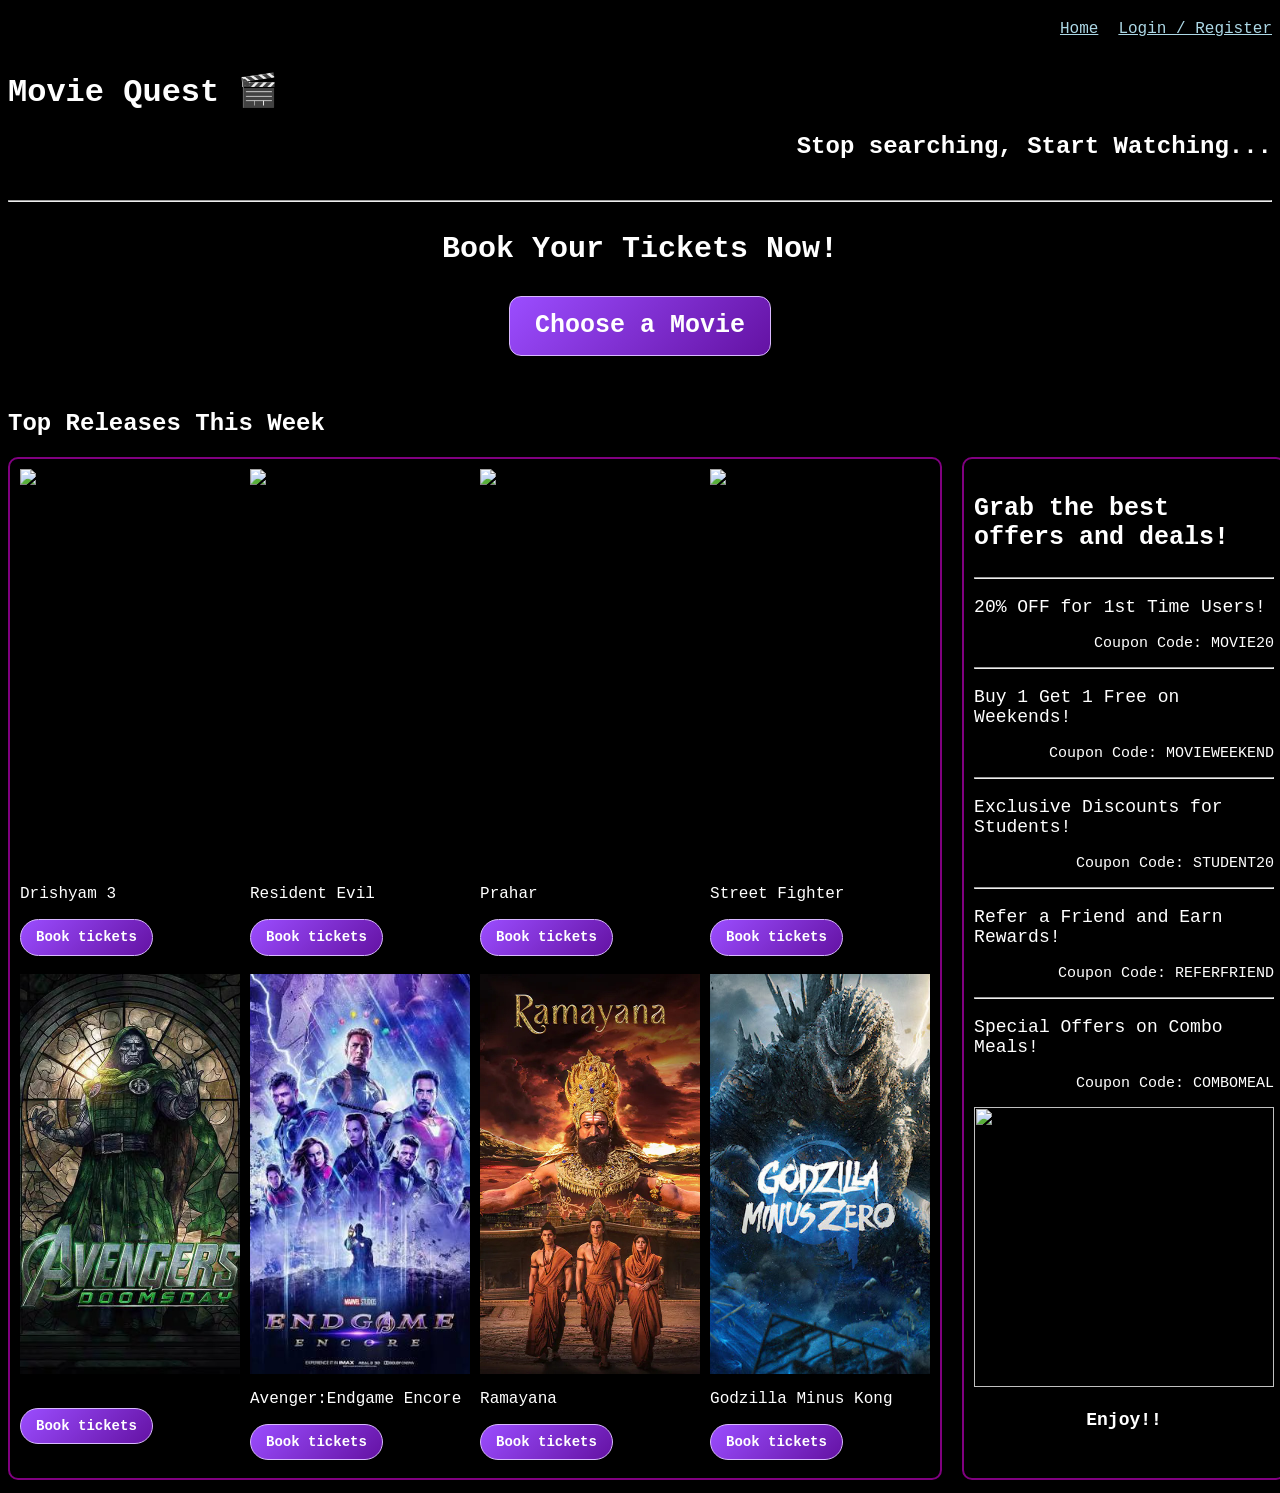
==== home.html @ e4b7c58d "Refactor code structure and remove redundant code blocks for improved readability and maintainabilit" ====
<!DOCTYPE html>
<html lang="en">
    <head>
        <title>Movie Quest</title>
        <style>
            body{
                background-color:black;
                font-family:'Space Mono', monospace;
            }
            h1{
                color:white;
                text-align:left;
            }
            h2.ltheading{
                color:white;
                text-align:right;
                margin-bottom:40px;
            }
            h2.rtheading{
                color:white;
                text-align:left;
            }
            p.b1{
                color:white;
                text-align:center;
                font-size:30px;
            }
            .site-nav{
                display:flex;
                justify-content:flex-end;
                gap:20px;
                padding:12px 0;
            }
            .site-nav a{
                color:lightblue;
            }
            div.content-row{
                display:flex;
                gap:20px;
                margin-top:20px;
            }
            div.gallery{
                flex:0 0 72%;
                border:2px solid purple;
                border-radius:10px;
                padding:10px;
                display:grid;
                justify-content:space-between;
                grid-template-columns: repeat(4, minmax(0, 1fr));
                gap:10px;
            }
            div.imgg img{
                flex:1;
                min-width: 0;
                display:block;
                width:100%;
                height:400px;
                object-fit:cover;
            }
            p.cap{
                color:white;
            }
            div.right-box{
                flex:1;
                border:2px solid purple;
                border-radius:10px;
                padding:10px;
                color:white;
            }
            h3.he1{
                font-size:25px;
            }
            p.p2{
                font-size:18px;
            }
            p.p3{
                text-align:right;
                font-size:15px;
            }
            .book_button,
            .movie-book-button{
                display:inline-flex;
                align-items:center;
                justify-content:center;
                padding:10px 20px;
                border:1px solid #d9b8ff;
                border-radius:10px;
                background:linear-gradient(135deg, #9b4dff, #6412a3);
                color:white;
                font-family:'Space Mono', monospace;
                font-size:16px;
                font-weight:bold;
                line-height:1.2;
                text-decoration:none;
                cursor:pointer;
                transition:transform 0.18s ease, box-shadow 0.18s ease;
            }
            .book_button{
                padding:14px 25px;
                border-radius:12px;
                font-size:25px;
            }
            .movie-book-button{
                margin:0 0 8px;
                padding:9px 15px;
                border-radius:999px;
                font-size:14px;
            }
            .book_button:hover,
            .movie-book-button:hover{
                transform:translateY(-2px);
                box-shadow:0 6px 16px rgba(155, 77, 255, 0.45);
            }
            .book_button:focus-visible,
            .movie-book-button:focus-visible{
                outline:3px solid lightblue;
                outline-offset:3px;
            }
        </style>
    </head>
    <body>
        <script>
            alert("Welcome to Movie Quest! New Users get 20% OFF on their first booking. Use Coupon Code: MOVIE20");
        </script>
        <nav class="site-nav">
            <a href="home.html">Home</a>
            <a href="login1.html">Login / Register</a>
        </nav>
        <h1>Movie Quest &#127916</h1>
            <h2 class="ltheading">Stop searching, Start Watching...</h2>
            <hr>
        <div >
            <p class="b1"><strong>Book Your Tickets Now!</strong></p>
            <p style="text-align:center;"><a class="book_button" href="#movies">Choose a Movie</a></p>
        </div>
        <br>
            <h2 class="rtheading" id="movies">Top Releases This Week</h2>
        <div class="content-row">
            <div class="gallery">
                <div class="imgg">
                    <img src="https://assets-in.bmscdn.com/iedb/movies/images/mobile/thumbnail/xlarge/drishyam-the-conclusion-et00477911-1793796057.jpg" alt="Drishyam 3" height="550px" width="300px">
                    <p class="cap">Drishyam 3</p>
                    <a class="movie-book-button" href="seat.html?movie=Drishyam%203">Book tickets</a>
                </div>
                <div class="imgg">
                    <img src="https://m.media-amazon.com/images/M/MV5BOGZjZWI1NTItOGUwZC00YWZkLWIxZWEtNzE2ZTIxODdjNmZmXkEyXkFqcGc@._V1_.jpg"  alt="Resident Evil" height="550px" width="300px">
                    <p class="cap">Resident Evil</p>
                    <a class="movie-book-button" href="seat.html?movie=Resident%20Evil">Book tickets</a>
                </div>
                <div class="imgg">
                    <img src="https://cdn.district.in/movies-assets/images/cinema/prahaar-2a5c7f90-cd0d-11f1-ba20-f5e917c74b6c.jpg" alt="Prahar" height="550px" width="300px">
                    <p class="cap">Prahar</p>
                    <a class="movie-book-button" href="seat.html?movie=Prahar">Book tickets</a>
                </div>
                <div class="imgg">
                    <img src="https://encrypted-tbn0.gstatic.com/images?q=tbn:ANd9GcQwVEp-6lIqBrjhu79ZMDcza1Py_k2Z4IrqXfPVleaCbgkspsz5TF3MUHNl&s=10" alt="Street Fighter" height="550px" width="300px">
                    <p class="cap">Street Fighter</p>
                    <a class="movie-book-button" href="seat.html?movie=Street%20Fighter">Book tickets</a>
                </div>
                 <div class="imgg">
                    <img src="avenger  doomsday.jpg" alt="Avenger:Doomsday" height="550px" width="300px"
                    <p class="cap">Avenger:Doomsday</p>
                    <a class="movie-book-button" href="seat.html?movie=Avenger%3ADoomsday">Book tickets</a>
                </div>
                <div class="imgg">
                    <img src="images.jpg"  alt="Avenger:Endgame Encore" height="550px" width="300px">
                    <p class="cap">Avenger:Endgame Encore</p>
                    <a class="movie-book-button" href="seat.html?movie=Avenger%3AEndgame%20Encore">Book tickets</a>
                </div>
                <div class="imgg">
                    <img src="Ramayana.jpg" alt="Ramayana" height="550px" width="300px">
                    <p class="cap">Ramayana</p>
                    <a class="movie-book-button" href="seat.html?movie=Ramayana">Book tickets</a>
                </div>
                <div class="imgg">
                    <img src="Godzilla Minus Zero.jpg" alt="Godzilla Minus Kong" height="550px" width="300px">
                    <p class="cap">Godzilla Minus Kong</p>
                    <a class="movie-book-button" href="seat.html?movie=Godzilla%20Minus%20Kong">Book tickets</a>
                </div>
            </div>
            <div class="right-box">
                <h3 class="he1">Grab the best offers and deals!</h3>
                <hr>
                <p class="p2">20% OFF for 1st Time Users!</p>
                <p class="p3">Coupon Code: MOVIE20</p>
                <hr>
                <p class="p2">Buy 1 Get 1 Free on Weekends!</p>
                <p class="p3">Coupon Code: MOVIEWEEKEND</p>
                <hr>
                <p class="p2">Exclusive Discounts for Students!</p>
                <p class="p3">Coupon Code: STUDENT20</p>
                <hr>
                <p class="p2">Refer a Friend and Earn Rewards!</p>
                <p class="p3">Coupon Code: REFERFRIEND</p>
                <hr>
                <p class="p2">Special Offers on Combo Meals!</p>
                <p class="p3">Coupon Code: COMBOMEAL</p>
                <img src="https://cdn.drawception.com/drawings/720229/ZYVmLLDPmR.png" height="280px" width="300px" align="bottom">
                <strong><p class="p2" style="text-align:center;">Enjoy!!</p></strong>
            </div>
        </div>
    </body>
</html>
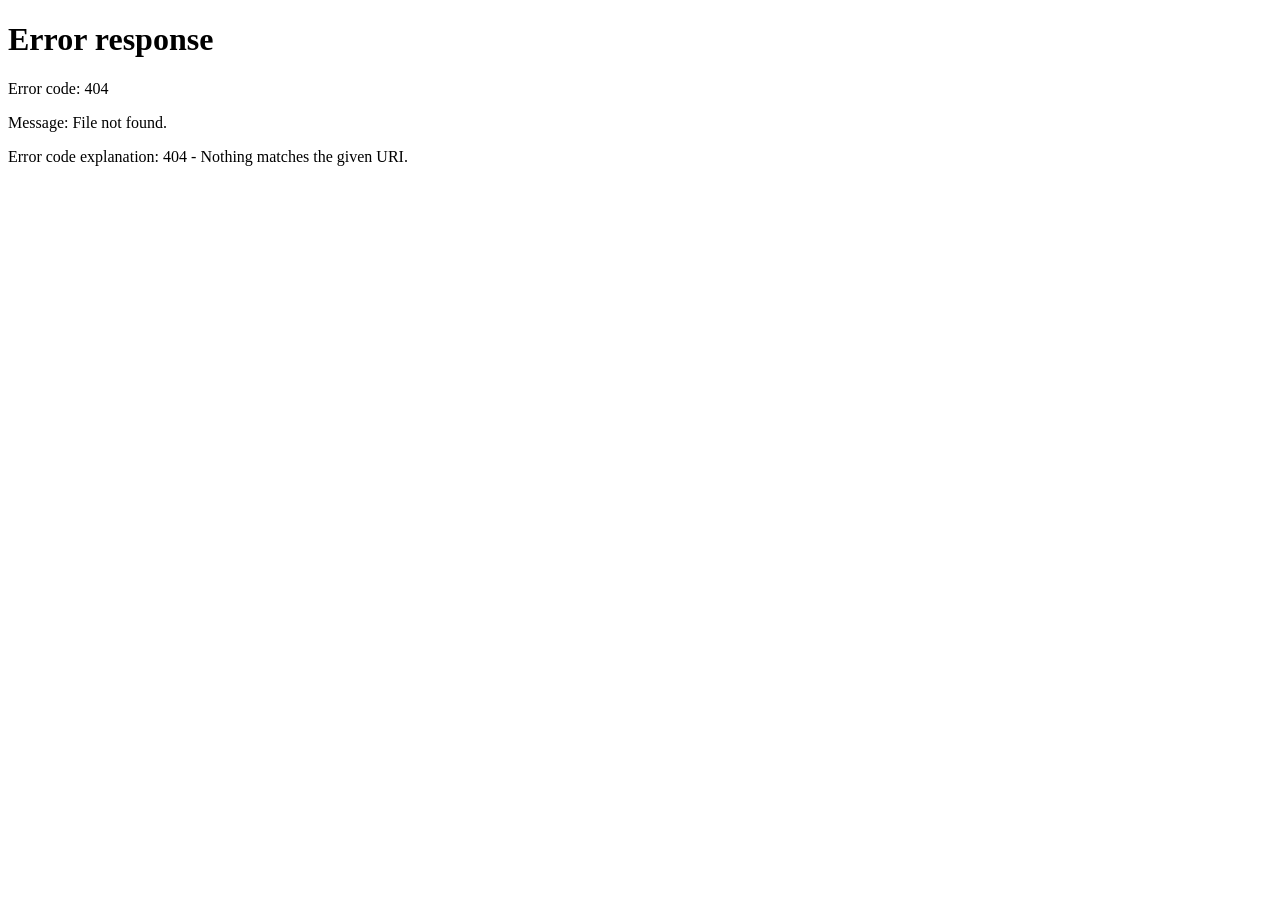
==== commit 5ca3b99e: "Refactor login functionality: consolidate login and registration into index.html, remove redundant l" ====
--- a/home.html
+++ b/home.html
@@ -1,203 +1,12 @@
 <!DOCTYPE html>
 <html lang="en">
-    <head>
-        <title>Movie Quest</title>
-        <style>
-            body{
-                background-color:black;
-                font-family:'Space Mono', monospace;
-            }
-            h1{
-                color:white;
-                text-align:left;
-            }
-            h2.ltheading{
-                color:white;
-                text-align:right;
-                margin-bottom:40px;
-            }
-            h2.rtheading{
-                color:white;
-                text-align:left;
-            }
-            p.b1{
-                color:white;
-                text-align:center;
-                font-size:30px;
-            }
-            .site-nav{
-                display:flex;
-                justify-content:flex-end;
-                gap:20px;
-                padding:12px 0;
-            }
-            .site-nav a{
-                color:lightblue;
-            }
-            div.content-row{
-                display:flex;
-                gap:20px;
-                margin-top:20px;
-            }
-            div.gallery{
-                flex:0 0 72%;
-                border:2px solid purple;
-                border-radius:10px;
-                padding:10px;
-                display:grid;
-                justify-content:space-between;
-                grid-template-columns: repeat(4, minmax(0, 1fr));
-                gap:10px;
-            }
-            div.imgg img{
-                flex:1;
-                min-width: 0;
-                display:block;
-                width:100%;
-                height:400px;
-                object-fit:cover;
-            }
-            p.cap{
-                color:white;
-            }
-            div.right-box{
-                flex:1;
-                border:2px solid purple;
-                border-radius:10px;
-                padding:10px;
-                color:white;
-            }
-            h3.he1{
-                font-size:25px;
-            }
-            p.p2{
-                font-size:18px;
-            }
-            p.p3{
-                text-align:right;
-                font-size:15px;
-            }
-            .book_button,
-            .movie-book-button{
-                display:inline-flex;
-                align-items:center;
-                justify-content:center;
-                padding:10px 20px;
-                border:1px solid #d9b8ff;
-                border-radius:10px;
-                background:linear-gradient(135deg, #9b4dff, #6412a3);
-                color:white;
-                font-family:'Space Mono', monospace;
-                font-size:16px;
-                font-weight:bold;
-                line-height:1.2;
-                text-decoration:none;
-                cursor:pointer;
-                transition:transform 0.18s ease, box-shadow 0.18s ease;
-            }
-            .book_button{
-                padding:14px 25px;
-                border-radius:12px;
-                font-size:25px;
-            }
-            .movie-book-button{
-                margin:0 0 8px;
-                padding:9px 15px;
-                border-radius:999px;
-                font-size:14px;
-            }
-            .book_button:hover,
-            .movie-book-button:hover{
-                transform:translateY(-2px);
-                box-shadow:0 6px 16px rgba(155, 77, 255, 0.45);
-            }
-            .book_button:focus-visible,
-            .movie-book-button:focus-visible{
-                outline:3px solid lightblue;
-                outline-offset:3px;
-            }
-        </style>
-    </head>
-    <body>
-        <script>
-            alert("Welcome to Movie Quest! New Users get 20% OFF on their first booking. Use Coupon Code: MOVIE20");
-        </script>
-        <nav class="site-nav">
-            <a href="home.html">Home</a>
-            <a href="login1.html">Login / Register</a>
-        </nav>
-        <h1>Movie Quest &#127916</h1>
-            <h2 class="ltheading">Stop searching, Start Watching...</h2>
-            <hr>
-        <div >
-            <p class="b1"><strong>Book Your Tickets Now!</strong></p>
-            <p style="text-align:center;"><a class="book_button" href="#movies">Choose a Movie</a></p>
-        </div>
-        <br>
-            <h2 class="rtheading" id="movies">Top Releases This Week</h2>
-        <div class="content-row">
-            <div class="gallery">
-                <div class="imgg">
-                    <img src="https://assets-in.bmscdn.com/iedb/movies/images/mobile/thumbnail/xlarge/drishyam-the-conclusion-et00477911-1793796057.jpg" alt="Drishyam 3" height="550px" width="300px">
-                    <p class="cap">Drishyam 3</p>
-                    <a class="movie-book-button" href="seat.html?movie=Drishyam%203">Book tickets</a>
-                </div>
-                <div class="imgg">
-                    <img src="https://m.media-amazon.com/images/M/MV5BOGZjZWI1NTItOGUwZC00YWZkLWIxZWEtNzE2ZTIxODdjNmZmXkEyXkFqcGc@._V1_.jpg"  alt="Resident Evil" height="550px" width="300px">
-                    <p class="cap">Resident Evil</p>
-                    <a class="movie-book-button" href="seat.html?movie=Resident%20Evil">Book tickets</a>
-                </div>
-                <div class="imgg">
-                    <img src="https://cdn.district.in/movies-assets/images/cinema/prahaar-2a5c7f90-cd0d-11f1-ba20-f5e917c74b6c.jpg" alt="Prahar" height="550px" width="300px">
-                    <p class="cap">Prahar</p>
-                    <a class="movie-book-button" href="seat.html?movie=Prahar">Book tickets</a>
-                </div>
-                <div class="imgg">
-                    <img src="https://encrypted-tbn0.gstatic.com/images?q=tbn:ANd9GcQwVEp-6lIqBrjhu79ZMDcza1Py_k2Z4IrqXfPVleaCbgkspsz5TF3MUHNl&s=10" alt="Street Fighter" height="550px" width="300px">
-                    <p class="cap">Street Fighter</p>
-                    <a class="movie-book-button" href="seat.html?movie=Street%20Fighter">Book tickets</a>
-                </div>
-                 <div class="imgg">
-                    <img src="avenger  doomsday.jpg" alt="Avenger:Doomsday" height="550px" width="300px"
-                    <p class="cap">Avenger:Doomsday</p>
-                    <a class="movie-book-button" href="seat.html?movie=Avenger%3ADoomsday">Book tickets</a>
-                </div>
-                <div class="imgg">
-                    <img src="images.jpg"  alt="Avenger:Endgame Encore" height="550px" width="300px">
-                    <p class="cap">Avenger:Endgame Encore</p>
-                    <a class="movie-book-button" href="seat.html?movie=Avenger%3AEndgame%20Encore">Book tickets</a>
-                </div>
-                <div class="imgg">
-                    <img src="Ramayana.jpg" alt="Ramayana" height="550px" width="300px">
-                    <p class="cap">Ramayana</p>
-                    <a class="movie-book-button" href="seat.html?movie=Ramayana">Book tickets</a>
-                </div>
-                <div class="imgg">
-                    <img src="Godzilla Minus Zero.jpg" alt="Godzilla Minus Kong" height="550px" width="300px">
-                    <p class="cap">Godzilla Minus Kong</p>
-                    <a class="movie-book-button" href="seat.html?movie=Godzilla%20Minus%20Kong">Book tickets</a>
-                </div>
-            </div>
-            <div class="right-box">
-                <h3 class="he1">Grab the best offers and deals!</h3>
-                <hr>
-                <p class="p2">20% OFF for 1st Time Users!</p>
-                <p class="p3">Coupon Code: MOVIE20</p>
-                <hr>
-                <p class="p2">Buy 1 Get 1 Free on Weekends!</p>
-                <p class="p3">Coupon Code: MOVIEWEEKEND</p>
-                <hr>
-                <p class="p2">Exclusive Discounts for Students!</p>
-                <p class="p3">Coupon Code: STUDENT20</p>
-                <hr>
-                <p class="p2">Refer a Friend and Earn Rewards!</p>
-                <p class="p3">Coupon Code: REFERFRIEND</p>
-                <hr>
-                <p class="p2">Special Offers on Combo Meals!</p>
-                <p class="p3">Coupon Code: COMBOMEAL</p>
-                <img src="https://cdn.drawception.com/drawings/720229/ZYVmLLDPmR.png" height="280px" width="300px" align="bottom">
-                <strong><p class="p2" style="text-align:center;">Enjoy!!</p></strong>
-            </div>
-        </div>
-    </body>
-</html>+<head>
+  <meta charset="UTF-8">
+  <meta name="viewport" content="width=device-width, initial-scale=1">
+  <meta http-equiv="refresh" content="0; url=login.html">
+  <title>Movie Quest Login</title>
+</head>
+<body>
+  <p>Opening login page. If you are not redirected, <a href="login.html">log in here</a>.</p>
+</body>
+</html>
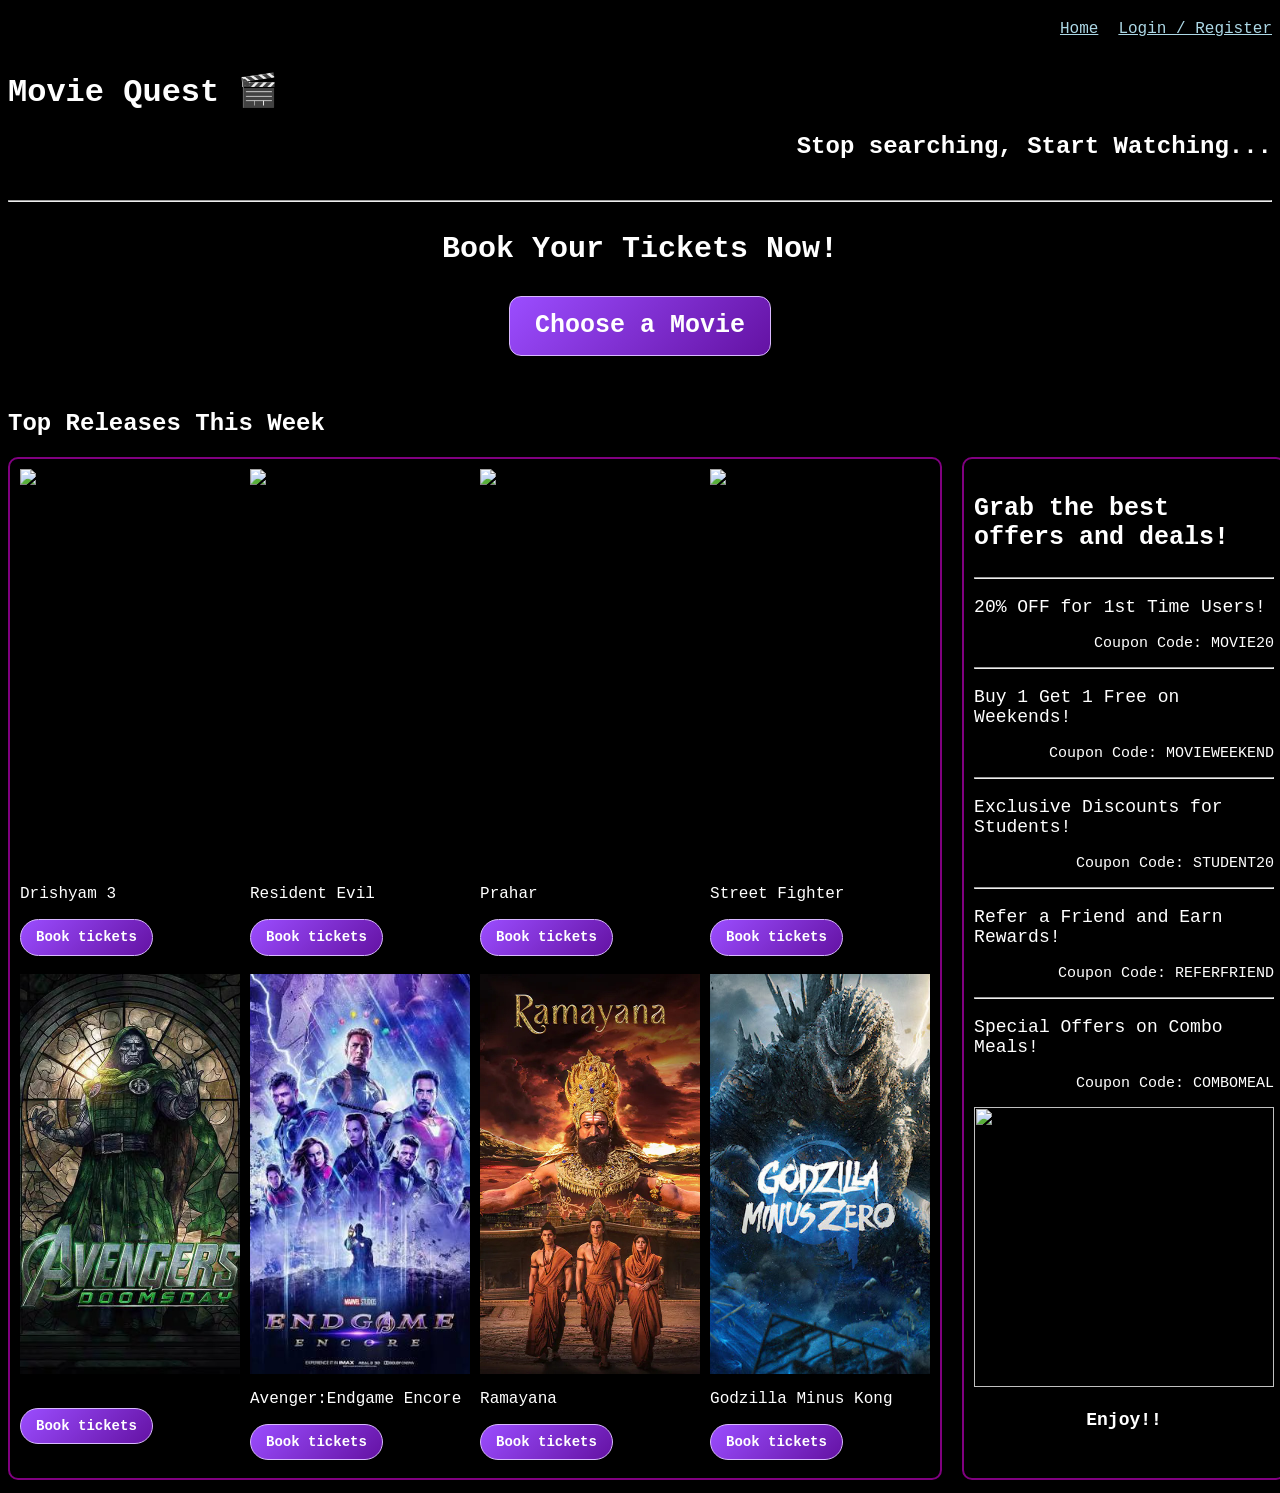
==== commit 5877d4ee: "Restore movie Home page Co-authored-by: Copilot <223556219+Copilot@users.noreply.github.com>" ====
--- a/home.html
+++ b/home.html
@@ -1,12 +1,203 @@
 <!DOCTYPE html>
 <html lang="en">
-<head>
-  <meta charset="UTF-8">
-  <meta name="viewport" content="width=device-width, initial-scale=1">
-  <meta http-equiv="refresh" content="0; url=login.html">
-  <title>Movie Quest Login</title>
-</head>
-<body>
-  <p>Opening login page. If you are not redirected, <a href="login.html">log in here</a>.</p>
-</body>
+    <head>
+        <title>Movie Quest</title>
+        <style>
+            body{
+                background-color:black;
+                font-family:'Space Mono', monospace;
+            }
+            h1{
+                color:white;
+                text-align:left;
+            }
+            h2.ltheading{
+                color:white;
+                text-align:right;
+                margin-bottom:40px;
+            }
+            h2.rtheading{
+                color:white;
+                text-align:left;
+            }
+            p.b1{
+                color:white;
+                text-align:center;
+                font-size:30px;
+            }
+            .site-nav{
+                display:flex;
+                justify-content:flex-end;
+                gap:20px;
+                padding:12px 0;
+            }
+            .site-nav a{
+                color:lightblue;
+            }
+            div.content-row{
+                display:flex;
+                gap:20px;
+                margin-top:20px;
+            }
+            div.gallery{
+                flex:0 0 72%;
+                border:2px solid purple;
+                border-radius:10px;
+                padding:10px;
+                display:grid;
+                justify-content:space-between;
+                grid-template-columns: repeat(4, minmax(0, 1fr));
+                gap:10px;
+            }
+            div.imgg img{
+                flex:1;
+                min-width: 0;
+                display:block;
+                width:100%;
+                height:400px;
+                object-fit:cover;
+            }
+            p.cap{
+                color:white;
+            }
+            div.right-box{
+                flex:1;
+                border:2px solid purple;
+                border-radius:10px;
+                padding:10px;
+                color:white;
+            }
+            h3.he1{
+                font-size:25px;
+            }
+            p.p2{
+                font-size:18px;
+            }
+            p.p3{
+                text-align:right;
+                font-size:15px;
+            }
+            .book_button,
+            .movie-book-button{
+                display:inline-flex;
+                align-items:center;
+                justify-content:center;
+                padding:10px 20px;
+                border:1px solid #d9b8ff;
+                border-radius:10px;
+                background:linear-gradient(135deg, #9b4dff, #6412a3);
+                color:white;
+                font-family:'Space Mono', monospace;
+                font-size:16px;
+                font-weight:bold;
+                line-height:1.2;
+                text-decoration:none;
+                cursor:pointer;
+                transition:transform 0.18s ease, box-shadow 0.18s ease;
+            }
+            .book_button{
+                padding:14px 25px;
+                border-radius:12px;
+                font-size:25px;
+            }
+            .movie-book-button{
+                margin:0 0 8px;
+                padding:9px 15px;
+                border-radius:999px;
+                font-size:14px;
+            }
+            .book_button:hover,
+            .movie-book-button:hover{
+                transform:translateY(-2px);
+                box-shadow:0 6px 16px rgba(155, 77, 255, 0.45);
+            }
+            .book_button:focus-visible,
+            .movie-book-button:focus-visible{
+                outline:3px solid lightblue;
+                outline-offset:3px;
+            }
+        </style>
+    </head>
+    <body>
+        <script>
+            alert("Welcome to Movie Quest! New Users get 20% OFF on their first booking. Use Coupon Code: MOVIE20");
+        </script>
+        <nav class="site-nav">
+            <a href="home.html">Home</a>
+            <a href="index.html">Login / Register</a>
+        </nav>
+        <h1>Movie Quest &#127916</h1>
+            <h2 class="ltheading">Stop searching, Start Watching...</h2>
+            <hr>
+        <div >
+            <p class="b1"><strong>Book Your Tickets Now!</strong></p>
+            <p style="text-align:center;"><a class="book_button" href="#movies">Choose a Movie</a></p>
+        </div>
+        <br>
+            <h2 class="rtheading" id="movies">Top Releases This Week</h2>
+        <div class="content-row">
+            <div class="gallery">
+                <div class="imgg">
+                    <img src="https://assets-in.bmscdn.com/iedb/movies/images/mobile/thumbnail/xlarge/drishyam-the-conclusion-et00477911-1793796057.jpg" alt="Drishyam 3" height="550px" width="300px">
+                    <p class="cap">Drishyam 3</p>
+                    <a class="movie-book-button" href="seat.html?movie=Drishyam%203">Book tickets</a>
+                </div>
+                <div class="imgg">
+                    <img src="https://m.media-amazon.com/images/M/MV5BOGZjZWI1NTItOGUwZC00YWZkLWIxZWEtNzE2ZTIxODdjNmZmXkEyXkFqcGc@._V1_.jpg"  alt="Resident Evil" height="550px" width="300px">
+                    <p class="cap">Resident Evil</p>
+                    <a class="movie-book-button" href="seat.html?movie=Resident%20Evil">Book tickets</a>
+                </div>
+                <div class="imgg">
+                    <img src="https://cdn.district.in/movies-assets/images/cinema/prahaar-2a5c7f90-cd0d-11f1-ba20-f5e917c74b6c.jpg" alt="Prahar" height="550px" width="300px">
+                    <p class="cap">Prahar</p>
+                    <a class="movie-book-button" href="seat.html?movie=Prahar">Book tickets</a>
+                </div>
+                <div class="imgg">
+                    <img src="https://encrypted-tbn0.gstatic.com/images?q=tbn:ANd9GcQwVEp-6lIqBrjhu79ZMDcza1Py_k2Z4IrqXfPVleaCbgkspsz5TF3MUHNl&s=10" alt="Street Fighter" height="550px" width="300px">
+                    <p class="cap">Street Fighter</p>
+                    <a class="movie-book-button" href="seat.html?movie=Street%20Fighter">Book tickets</a>
+                </div>
+                 <div class="imgg">
+                    <img src="avenger  doomsday.jpg" alt="Avenger:Doomsday" height="550px" width="300px"
+                    <p class="cap">Avenger:Doomsday</p>
+                    <a class="movie-book-button" href="seat.html?movie=Avenger%3ADoomsday">Book tickets</a>
+                </div>
+                <div class="imgg">
+                    <img src="images.jpg"  alt="Avenger:Endgame Encore" height="550px" width="300px">
+                    <p class="cap">Avenger:Endgame Encore</p>
+                    <a class="movie-book-button" href="seat.html?movie=Avenger%3AEndgame%20Encore">Book tickets</a>
+                </div>
+                <div class="imgg">
+                    <img src="Ramayana.jpg" alt="Ramayana" height="550px" width="300px">
+                    <p class="cap">Ramayana</p>
+                    <a class="movie-book-button" href="seat.html?movie=Ramayana">Book tickets</a>
+                </div>
+                <div class="imgg">
+                    <img src="Godzilla Minus Zero.jpg" alt="Godzilla Minus Kong" height="550px" width="300px">
+                    <p class="cap">Godzilla Minus Kong</p>
+                    <a class="movie-book-button" href="seat.html?movie=Godzilla%20Minus%20Kong">Book tickets</a>
+                </div>
+            </div>
+            <div class="right-box">
+                <h3 class="he1">Grab the best offers and deals!</h3>
+                <hr>
+                <p class="p2">20% OFF for 1st Time Users!</p>
+                <p class="p3">Coupon Code: MOVIE20</p>
+                <hr>
+                <p class="p2">Buy 1 Get 1 Free on Weekends!</p>
+                <p class="p3">Coupon Code: MOVIEWEEKEND</p>
+                <hr>
+                <p class="p2">Exclusive Discounts for Students!</p>
+                <p class="p3">Coupon Code: STUDENT20</p>
+                <hr>
+                <p class="p2">Refer a Friend and Earn Rewards!</p>
+                <p class="p3">Coupon Code: REFERFRIEND</p>
+                <hr>
+                <p class="p2">Special Offers on Combo Meals!</p>
+                <p class="p3">Coupon Code: COMBOMEAL</p>
+                <img src="https://cdn.drawception.com/drawings/720229/ZYVmLLDPmR.png" height="280px" width="300px" align="bottom">
+                <strong><p class="p2" style="text-align:center;">Enjoy!!</p></strong>
+            </div>
+        </div>
+    </body>
 </html>
